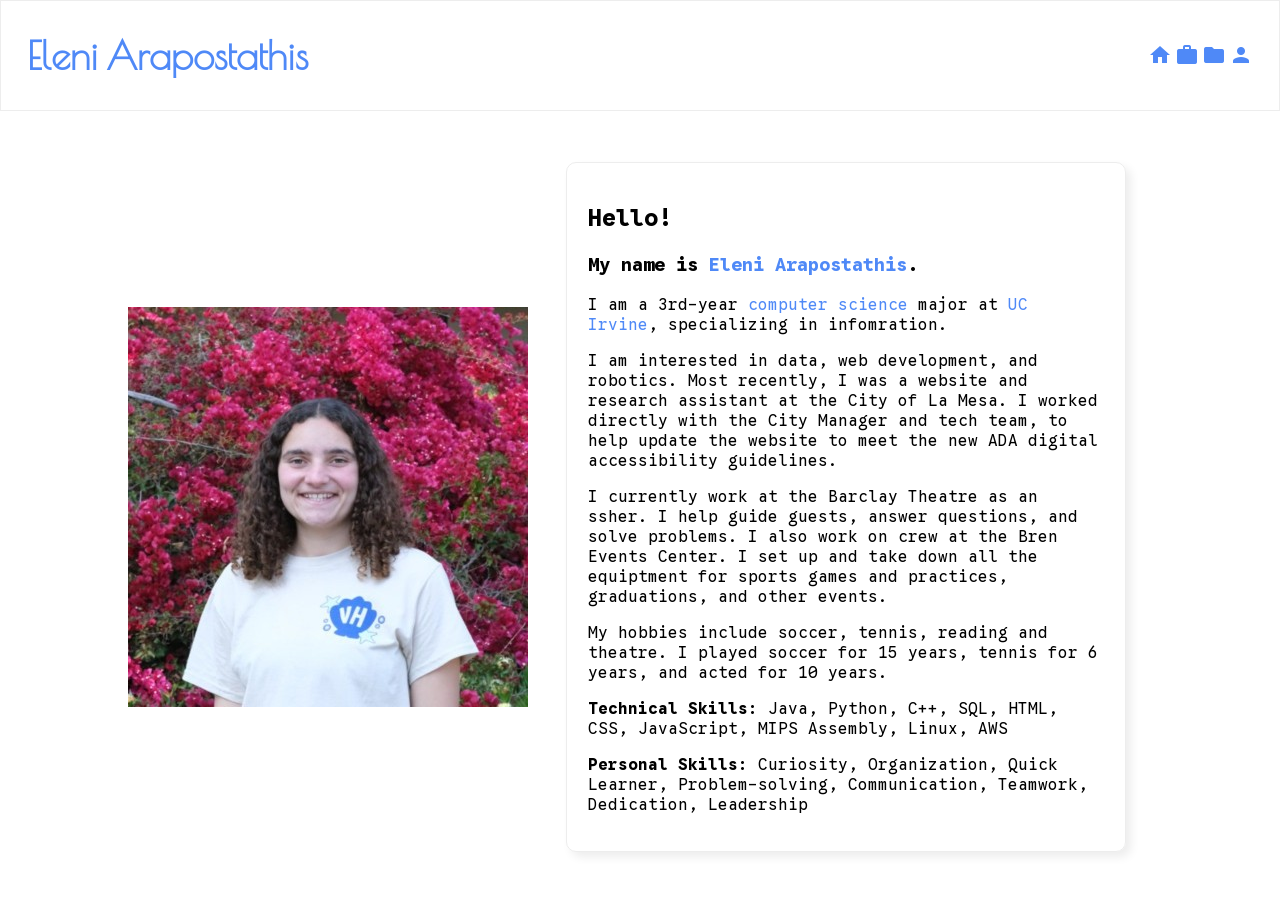
==== index.html @ e96c6b01 "Add files via upload" ====
<!doctype html>
<html lang="en">

<!--
WRITTEN BY: Eleni Arapostathis
EMAIL: earapost@uci.edu
-->

<head>
  <meta charset="utf-8">
  <meta name="author" content="Eleni Arapostathis">
  <meta name="description" content="Portfolio">
    <link rel="stylesheet" href="style.css">
    <link rel="stylesheet" href="header.css"> <!--same header styling for all pages-->
    <link href="https://fonts.googleapis.com/icon?family=Material+Icons" rel="stylesheet"> <!--google material icons-->
  <title>Eleni Arapostathis - Home</title>
</head>
<body id="home">
    <header class="poiret-one-regular">
      <h2>Eleni Arapostathis</h2>
      <!--navigation bar-->
      <nav>
        <a href="index.html"><span class="material-icons">home</span><span class="nav-label">Home</span></a>
        <a href="experience.html"><span class="material-icons">work</span><span class="nav-label">Experience</span></a>
        <a href="projects.html"><span class="material-icons">folder</span><span class="nav-label">Projects</span></a>
        <a href="contact.html"><span class="material-icons">person</span><span class="nav-label">Contact</span></a>
      </nav>
    </header>

    <!--bio-->
    <div class="bio google-sans-code">
      <img id="headshot" src="EleniArapostathis.jpg" alt="Eleni Arapostathis"> <!--picture of me-->
      <div id="statement">
        <h2>Hello!</h2>
        <h3>My name is <span class="blue-text">Eleni Arapostathis</span>.</h3>
        <p>I am a 3rd-year <span class="blue-text">computer science</span> major at <span class="blue-text">UC Irvine</span>, specializing in infomration.</p>
        <p>I am interested in data, web development, and robotics. Most recently, I was a website and research assistant at the City of La Mesa. I worked directly with the City Manager and tech team, to help update the website to meet the new ADA digital accessibility guidelines.</p>
        <p>I currently work at the Barclay Theatre as an ssher. I help guide guests, answer questions, and solve problems. I also work on crew at the Bren Events Center. I set up and take down all the equiptment for sports games and practices, graduations, and other events.</p>
        <p>My hobbies include soccer, tennis, reading and theatre. I played soccer for 15 years, tennis for 6 years, and acted for 10 years.</p>
        <p><strong>Technical Skills: </strong>Java, Python, C++, SQL, HTML, CSS, JavaScript, MIPS Assembly, Linux, AWS</p>
        <p><strong>Personal Skills: </strong>Curiosity, Organization, Quick Learner, Problem-solving, Communication, Teamwork, Dedication, Leadership</p>
      </div>
    </div>
    
</body>
</html>
---- style.css ----
/*pciture + statement*/
.bio {
  display: flex; /*puts picture next to description*/
  align-items: center;
  margin-left: 10vw;
  margin-right: 10vw;
  margin-top: 2vw;
  margin-bottom: 2vw;
  gap: 1vw;
}

/*pciture of me*/
#headshot {
  max-width: 45%; /*picture can only be up to 45% of bio div*/
  height: auto;
}

/*written description*/
#statement {
  text-align: left;
  margin: 2vw;
  flex: 1;
  color: #000000;
  border-radius: 10px;
  border: .5px solid #EDEDED;
  box-shadow: 5px 5px 10px 0px #ededed;
  padding: 2%;
}

.blue-text {
  color: #4F89F7
}

/*when screen is small, put picture ontop of desciption instead of next to it*/
@media screen and (max-width: 1000px){
  .bio {
    flex-direction: column;
  }
}
---- header.css ----
/*google font imports*/
@import url('https://fonts.googleapis.com/css2?family=Poiret+One&display=swap');
@import url('https://fonts.googleapis.com/css2?family=Google+Sans+Code&display=swap');

/*main font*/
.google-sans-code {
  font-family: "Google Sans Code", monospace;
  font-weight: 400;
  font-style: normal;
}

/*bold version of font above*/
.sans-code-bold {
  font-family: "Google Sans Code", monospace;
  font-weight: 600;
  font-style: normal;
}

/*header font*/
.poiret-one-regular {
  font-family: "Poiret One", sans-serif;
  font-weight: 400;
  font-style: normal;
}

/*background*/
body {
  margin: 0;
  border: 0;
  background-color: #ffffff;
}

/*header div for all pages*/
header {
    display: flex;
    justify-content: space-between;
    align-items: center;
    position: sticky;
    top: 0;
    background-color: #ffffff;
    border: 1px solid #EDEDED;
}

/*style of my name*/
header h2 {
    color: #4F89F7;
    padding-left: 2vw;
    font-size: 3vw;
}

/*nav bar as a whole*/
nav {
    display: flex;
    align-items: center;
    padding-right: 2vw;
    gap: 3px;
    width: auto;
}

/*each individual link in the nav bar*/
header a {
    display: flex;
    align-items: center;
    color: #4F89F7;
    text-decoration: none;
    position: relative; /*the icons move with one another, allowing for the shift effect*/
}

/*icon gets darker when hovered over*/
header a:hover {
    color: #072b6e;
}

/*word label that goes with each icon is not visible at first*/
.nav-label {
    opacity: 0; /*transparent so we can't see it*/
    left: 100%;
    width: 0; /*takes up 0 space because it is hidden*/
    overflow: hidden; /*hides text that doesn't fit in the width of 0*/
    transition: opacity .3s;
    transition: width .3s;
    text-align: center;
}

/*when the icon is hovered over, the text label that goes with it shows*/
header a:hover .nav-label {
    opacity: 1; /*opaque so we can see it*/
    width: auto; /*when the icon is hovered over, makes the width of the label the width of the word*/
}

/*tile of each page*/
h1 {
    color: #000000;
    text-align: center;
    font-size: 5vw;
}
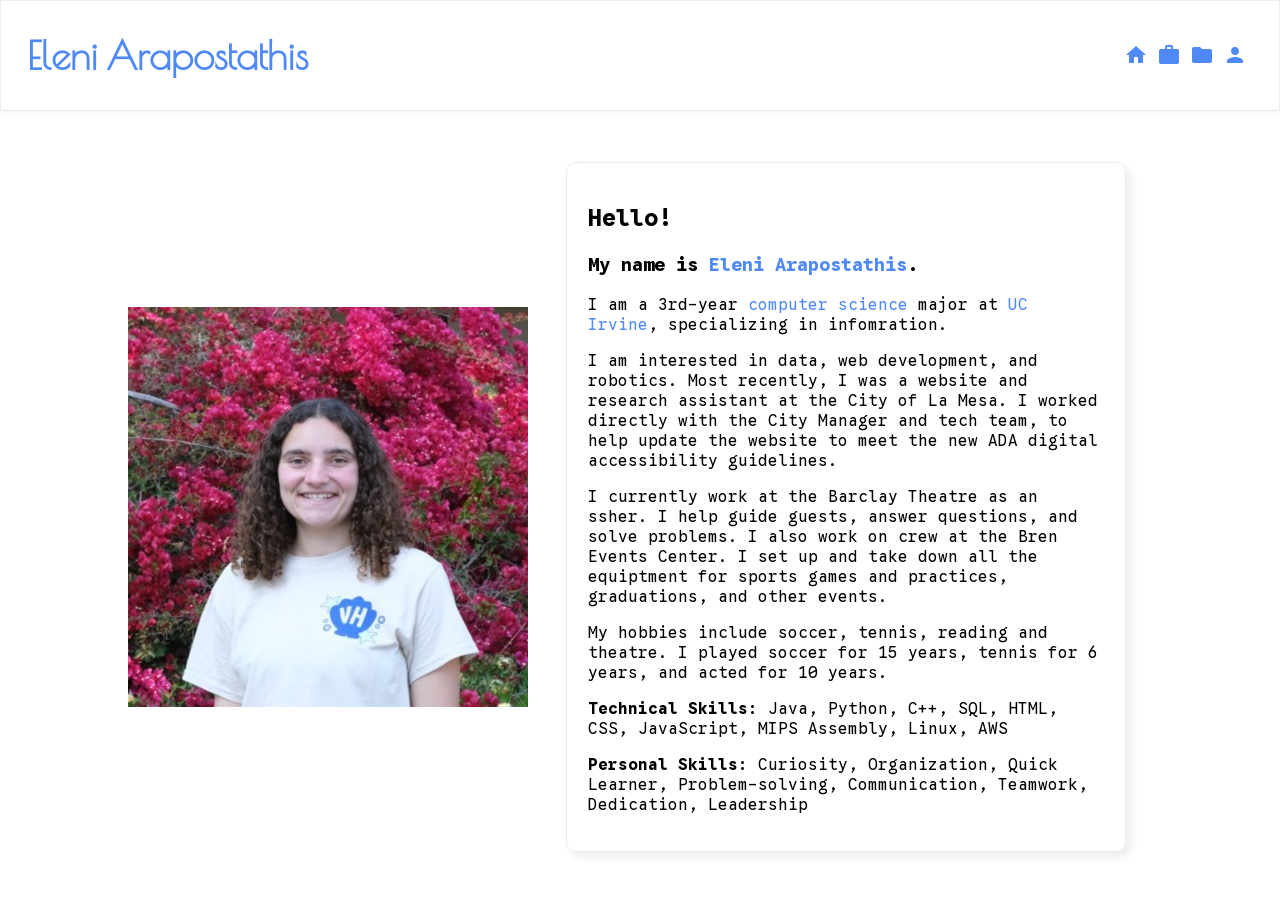
==== commit 8cdd10bf: "test for coder" ====
--- a/index.html
+++ b/index.html
@@ -4,6 +4,7 @@
 <!--
 WRITTEN BY: Eleni Arapostathis
 EMAIL: earapost@uci.edu
+does this change work?
 -->
 
 <head>
@@ -29,7 +30,7 @@
 
     <!--bio-->
     <div class="bio google-sans-code">
-      <img id="headshot" src="EleniArapostathis.jpg" alt="Eleni Arapostathis"> <!--picture of me-->
+      <img id="headshot" src="images/EleniArapostathis.jpg" alt="Eleni Arapostathis"> <!--picture of me-->
       <div id="statement">
         <h2>Hello!</h2>
         <h3>My name is <span class="blue-text">Eleni Arapostathis</span>.</h3>
--- a/header.css
+++ b/header.css
@@ -39,6 +39,8 @@
     top: 0;
     background-color: #ffffff;
     border: 1px solid #EDEDED;
+    z-index: 1000;
+    box-shadow: 0 2px 5px rgba(0,0,0,.05);
 }
 
 /*style of my name*/
@@ -73,19 +75,26 @@
 
 /*word label that goes with each icon is not visible at first*/
 .nav-label {
-    opacity: 0; /*transparent so we can't see it*/
-    left: 100%;
-    width: 0; /*takes up 0 space because it is hidden*/
-    overflow: hidden; /*hides text that doesn't fit in the width of 0*/
-    transition: opacity .3s;
-    transition: width .3s;
-    text-align: center;
+    display: inline-block;
+    max-width: 0;          /* Hidden initially */
+    overflow: hidden;
+    white-space: nowrap;
+
+    opacity: 0;
+    transform: translateX(-8px);
+    margin-left: 6px;      /* Space between icon and text */
+
+    transition:
+        max-width 0.3s ease,
+        opacity 0.3s ease,
+        transform 0.3s ease;
 }
 
 /*when the icon is hovered over, the text label that goes with it shows*/
 header a:hover .nav-label {
-    opacity: 1; /*opaque so we can see it*/
-    width: auto; /*when the icon is hovered over, makes the width of the label the width of the word*/
+    max-width: 100px;      /* Larger than your longest label */
+    opacity: 1;
+    transform: translateX(0);
 }
 
 /*tile of each page*/
